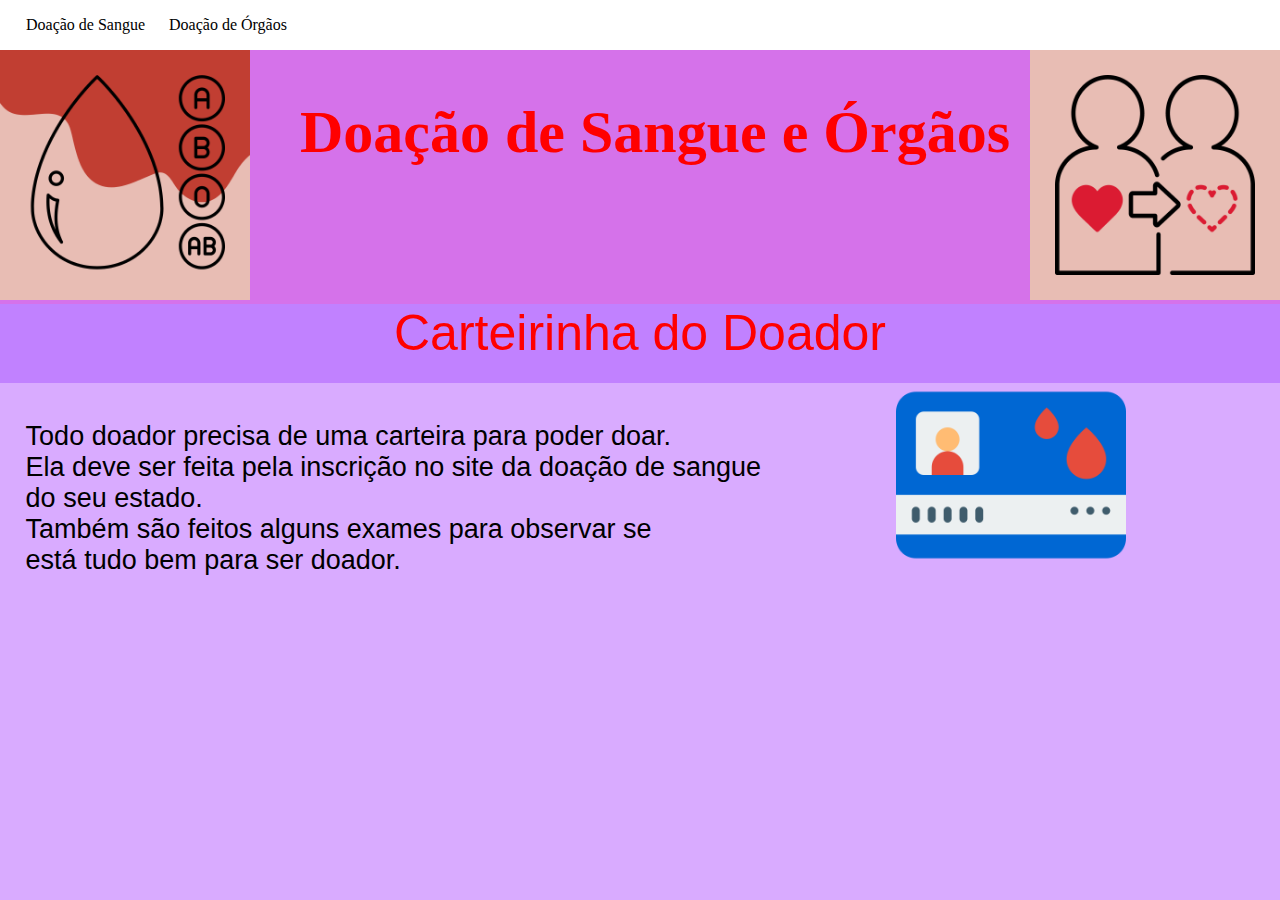
==== carteirinha_sangue.html @ 4dd1fb4f "29/07" ====
<!DOCTYPE html>
<html lang="en">
<head>
    <meta charset="UTF-8">
    <meta name="viewport" content="width=device-width, initial-scale=1.0">
    <title>Doação  de Sangue</title>
    <link rel="stylesheet" href="https://cdn.jsdelivr.net/npm/swiper@10/swiper-bundle.min.css"/>
    <link rel="stylesheet" href="styles/carteirinha_sangue.css">
    <link rel="stylesheet" href="styles/carrossel.css">
    <link rel="stylesheet" href="styles/header.css">
    <link rel="stylesheet" href="style.css">
</head>
<body>
    <header class="cabecalho">
        <nav class="dp-menu">
            <ul>
                <li class="doação"><a href="dsangue.html">Doação de Sangue</a>
                    <ul>
                        <li><a href="index.html">Ínicio</a></li>
                        <li><a href="oqépreciso.html">Como ser doador?</a></li>
                        <li><a href="#">Carteirinha de doação</a></li>
                        <li><a href="#">Como a coleta é realizada?</a></li>
                        <li><a href="#">Onde doar?</a></li>
                    </ul>
                </li>
                <li class="doação"><a href="dorgaos.html">Doação de Órgãos</a>
                    <ul>
                        <li><a href="index.html">Ínicio</a></li>
                        <li><a href="#">Por que doar?</a></li>
                        <li><a href="#">Como doar?</a></li>
                        <li><a href="#">Tipos de doadores</a></li>
                        <li><a href="#">Quais órgãos podem ser doados?</a></li>
                        <li><a href="#">Lista de Espera de Transplante de Órgãos</a></li>
                        <li><a href="#">Riscos no Pós-Transplante</a></li>
                    </ul>
                </li>
            </ul>
        </nav>
    </header>

    <section class="carrossel">
        <!-- Slider main container -->
        <div class="swiper">
            <!-- Additional required wrapper -->
            <div class="swiper-wrapper">
            <!-- Slides -->
            <div class="swiper-slide">
                <h3 class="carrossel__titulo1">Doação de Sangue e Órgãos</h3>
                <img class="sangue__carrossel__img" src="img/sangue__carrossel.png" alt="Imagem de uma gota de sangue com um fundo de vermelho com um rosa claro"></div>
                <img class="orgão__carrossel__img" src="img/órgão__carrossel.png" alt="Imagem de dois bonequinhos onde um esta com um coração em vermelho e outro com um coração pontilhado de vermelho, e um esta doando esse órgão para o outro">
            <div class="swiper-slide">
                <h3 class="carrossel__titulo2">Junho Vermelho</h3>
                <p class="carrossel__frase">É o mês da conscientização sobre a doação de sangue</p>
                <img src="img/bolsas de sangue.png" alt="Imagem com três bolsas de sangue"></div>
            <div class="swiper-slide">
                <p class="carrossel__frase2">Setembro é o mês da conscientização da importância da doação de órgãos</p>
                <img src="img/Doação de.png" alt="Imagem de um coração humano com a escrita de doação de órgãos em volta"></div>
        
        </div>
            </div>

        <!-- If we need pagination -->
        <div class="swiper-pagination"></div>

        <!-- If we need navigation buttons -->
        <div class="swiper-button-prev1"></div>
        <div class="swiper-button-next1"></div>
        
        <!-- If we need scrollbar -->
        <div class="swiper-scrollbar"></div>
    </section>

    <section class="retangulo">
        <h1 class="carteirinha">Carteirinha do Doador</h1>
    </section>

    <p class="carteirinha_texto">Todo doador precisa de uma carteira para poder doar. <br> Ela deve ser feita pela inscrição no site da doação de sangue <br> do seu estado.
       <br> Também são feitos alguns exames para observar se <br> está tudo bem para ser doador.</p>

       <img class="foto" src="img/cartao-do-doador-de-sangue.png" alt="">
    <script src="https://cdn.jsdelivr.net/npm/swiper@10/swiper-bundle.min.js"></script>
        <script>
            const swiper = new Swiper('.swiper', {
            spaceBetween: 10,
            autoplay: {
            delay: 4000,
            },
            });
        </script>
</body>
</html>
---- styles/carteirinha_sangue.css ----
.retangulo{
    width: 100%;
    height: 79px;
    flex-shrink: 0;
    background-color: var(--cor-do-retangulo);
}
.carteirinha{
    width: 100%;
    height: 123px;
    flex-shrink: 0;
    color: var(--cor-do-titulo-carrossel);
    text-align: center;
    font-family:Verdana, Geneva, Tahoma, sans-serif;
    font-size: 50px;
    font-style: normal;
    font-weight: 400;
    line-height: normal;
}
.carteirinha_texto{
    color: var(--cor-preto);
    margin-top: 3%;
    margin-left: 2%;
    text-align:left;
    font-family: Arial, Helvetica, sans-serif;
    font-size: 27px;
    font-style: normal;
    font-weight: 30;
    line-height: normal;
}
.foto{
    height: 230px;
    width: 230px;
    margin-top: -120%;
    margin-left: 70%;
}
---- styles/carrossel.css ----
.swiper-slide img{
    height: 250px;
}
.swiper-button-prev1, 
.swiper-button-next1 {
    display: none;
}

.swiper-slide1 img{
    width: 100%;
    height: 50px;
}
.carrossel{
    background-color: #d572ea;
}
.orgão__carrossel__img{
    height: 250px;
    right: 0;
    position: absolute;
}
.carrossel__titulo1{
    text-align: center;
    font-size: 60px;
    color: var(--cor-do-titulo-carrossel);
    position: absolute;
    left: 5em;
    top: 19%;
}
.carrossel__titulo2{
    text-align: center;
    font-size: 60px;
    color: var(--cor-do-titulo-carrossel);
    position: absolute;
    left: 8em;
    top: 12%;
}
.carrossel__frase{
    text-align: center;
    font-size: 30px;
    color: var(--cor-preto);
    position: absolute;
    left: 12em;
    top: 39%;
}
.carrossel__frase2{
    text-align: center;
    font-size: 50px;
    color: var(--cor-de-azul);
    left: 5em;
    top: 19%;
    position: absolute;
}
---- styles/header.css ----
*{
    margin: 0;
    padding: 0;
}

.cabecalho{
    background-color: var(--cor-branco);
}

/*lista*/
.dp-menu ul{
    margin-top: 0%;
    list-style-type: none;
    padding: 1em;
    font-family: Georgia, 'Times New Roman', Times, serif;
    
}

.dp-menu ul{
    background-color: var(--cor-fundo);
    position: relative;
}

.dp-menu ul li{
    display: inline-block;
}

.dp-menu ul li a{
    color: var(--cor-preto);
    text-decoration: none;
    padding: 10px;
    transition: background .3s;
}

.dp-menu ul li a:hover {
    background-color: var(--cor-hover)
}

/*sub menu*/

.dp-menu ul ul{
    display: none;
    left: 1;
    position: absolute;
}

.dp-menu ul li:hover ul{
    display: block;
   
}
.dp-menu ul ul{
    width: 150px;
}
.dp-menu ul ul li a {
    display: block;
}
---- style.css ----
@import url(styles/header.css);
@import url(styles/heart.css);
@import url(styles/carrossel.css);
@import url(styles/cards.css);
@import url(styles/dorgaos.css);
@import url(styles/dsangue.css);
@import url(styles/oqépreciso.css);
@import url(styles/footer.css);
@import url(styles/carteirinha_sangue.css);
@import url(styles/como_a_coleta.css);

:root{
    --cor-branco: #FFFFFF;
    --cor-de-fundo: #D9ABFF;
    --cor-hover : #fb3f25;
    --cor-primaria : #fff;
    --cor-do-titulo-carrossel: red;
    --cor-do-card1: #ABE4FF;
    --cor-do-card2: #FBC5D8;
    --cor-preto: #000000;
    --cor-de-azul: #4122d9;
    --cor-do-retangulo: #c181ff;
}

body{
    margin: 0;
    padding: 0;
    height: 100vh;
    background-color: var(--cor-de-fundo);
}
.sangue{
    height: 500px;
    left: 1px;
    top: 270px;
background: var(--cor-de-fundo);
}
.sangueeórgãos{
    height: 500px;
}
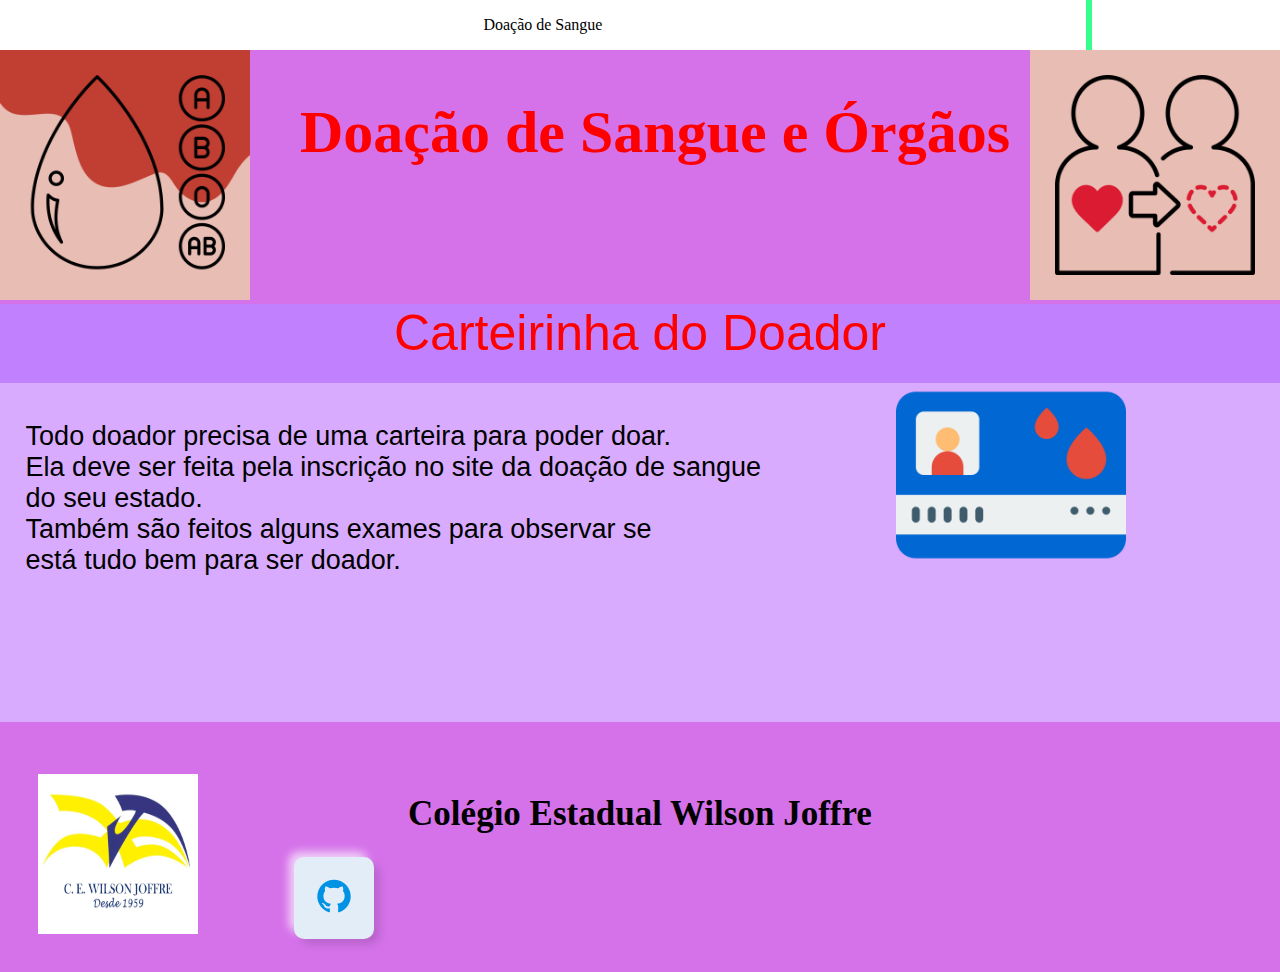
==== commit 99de65af: "02/08" ====
--- a/carteirinha_sangue.html
+++ b/carteirinha_sangue.html
@@ -12,30 +12,26 @@
 </head>
 <body>
     <header class="cabecalho">
-        <nav class="dp-menu">
-            <ul>
-                <li class="doação"><a href="dsangue.html">Doação de Sangue</a>
-                    <ul>
-                        <li><a href="index.html">Ínicio</a></li>
-                        <li><a href="oqépreciso.html">Como ser doador?</a></li>
-                        <li><a href="#">Carteirinha de doação</a></li>
-                        <li><a href="#">Como a coleta é realizada?</a></li>
-                        <li><a href="#">Onde doar?</a></li>
-                    </ul>
-                </li>
-                <li class="doação"><a href="dorgaos.html">Doação de Órgãos</a>
-                    <ul>
-                        <li><a href="index.html">Ínicio</a></li>
-                        <li><a href="#">Por que doar?</a></li>
-                        <li><a href="#">Como doar?</a></li>
-                        <li><a href="#">Tipos de doadores</a></li>
-                        <li><a href="#">Quais órgãos podem ser doados?</a></li>
-                        <li><a href="#">Lista de Espera de Transplante de Órgãos</a></li>
-                        <li><a href="#">Riscos no Pós-Transplante</a></li>
-                    </ul>
-                </li>
+        <div class="container">
+            <ul class="opcoes">
+                <input type="checkbox" id="menu" class="container__botao">
+                <label for="menu">
+                  <li class="opções__doação">Doação de Sangue</li>
+                </label>
+                <ul class="lista-menu">
+                    <li class="lista-menu__item"><a href="index.html" class="lista-menu__link">Ínicio</a></li>
+                    <li class="lista-menu__item"><a href="oqépreciso.html" class="lista-menu__link">Como ser doador?</a></li>
+                    <li class="lista-menu__item"><a href="carteirinha_sangue.html" class="lista-menu__link">Carteirinha de doação</a></li>
+                    <li class="lista-menu__item"><a href="como_a_coleta.html" class="lista-menu__link">Como a coleta é realizada?</a></li>
+                    <li class="lista-menu__item"><a href="onde_doar_s.html" class="lista-menu__link">Onde doar?</a></li>
+                </ul>
             </ul>
-        </nav>
+        </div>
+
+        <button data-text="Awesome" class="button">
+            <span class="actual-text">&nbsp;Agrinho&nbsp;</span>
+            <span class="hover-text" aria-hidden="true">&nbsp;Agrinho&nbsp;</span>
+        </button>
     </header>
 
     <section class="carrossel">
@@ -78,6 +74,18 @@
        <br> Também são feitos alguns exames para observar se <br> está tudo bem para ser doador.</p>
 
        <img class="foto" src="img/cartao-do-doador-de-sangue.png" alt="">
+
+    <footer class="foo_ter">
+        <img class="logo" src="img/logo_wilson.jpeg" alt="Logo do colégio wilson joffre">
+        <h1 class="wilson"><a href="https://wilsonjoffre.com.br/">Colégio Estadual Wilson Joffre</a></h1>
+
+        <button class="btn">
+           <a href="https://github.com/fabiagrinho/Agrinho"> <svg width="40" height="40" fill="#0092E4" xmlns="https://github.com/fabiagrinho/Agrinho" data-name="Layer 1" viewBox="0 0 24 24" id="github">
+              <path d="M12,2.2467A10.00042,10.00042,0,0,0,8.83752,21.73419c.5.08752.6875-.21247.6875-.475,0-.23749-.01251-1.025-.01251-1.86249C7,19.85919,6.35,18.78423,6.15,18.22173A3.636,3.636,0,0,0,5.125,16.8092c-.35-.1875-.85-.65-.01251-.66248A2.00117,2.00117,0,0,1,6.65,17.17169a2.13742,2.13742,0,0,0,2.91248.825A2.10376,2.10376,0,0,1,10.2,16.65923c-2.225-.25-4.55-1.11254-4.55-4.9375a3.89187,3.89187,0,0,1,1.025-2.6875,3.59373,3.59373,0,0,1,.1-2.65s.83747-.26251,2.75,1.025a9.42747,9.42747,0,0,1,5,0c1.91248-1.3,2.75-1.025,2.75-1.025a3.59323,3.59323,0,0,1,.1,2.65,3.869,3.869,0,0,1,1.025,2.6875c0,3.83747-2.33752,4.6875-4.5625,4.9375a2.36814,2.36814,0,0,1,.675,1.85c0,1.33752-.01251,2.41248-.01251,2.75,0,.26251.1875.575.6875.475A10.0053,10.0053,0,0,0,12,2.2467Z"></path>
+            </svg></a>
+          </button>
+    </footer>
+
     <script src="https://cdn.jsdelivr.net/npm/swiper@10/swiper-bundle.min.js"></script>
         <script>
             const swiper = new Swiper('.swiper', {
--- a/styles/carrossel.css
+++ b/styles/carrossel.css
@@ -11,7 +11,7 @@
     height: 50px;
 }
 .carrossel{
-    background-color: #d572ea;
+    background-color: var(--cor-do-fundo-carrossel);
 }
 .orgão__carrossel__img{
     height: 250px;
@@ -49,4 +49,24 @@
     left: 5em;
     top: 19%;
     position: absolute;
+}
+/* 320px - 480px = mobile*/
+@media  screen and (min-width: 320px) {
+    
+}
+/* 480px - 768px = tablet */
+@media screen and (min-width: 480px) {
+    
+}
+/* 768px - 1024px = telas menores, laptops */
+@media screen and (min-width: 480px) {
+    
+}
+/* 1024px - 1200px = desktop */
+@media screen and (min-width: 480px) {
+    
+}
+/* 1200px e + = telas maiores, tvs */
+@media screen and (min-width: 480px) {
+    
 }--- a/styles/header.css
+++ b/styles/header.css
@@ -5,52 +5,86 @@
 
 .cabecalho{
     background-color: var(--cor-branco);
-}
-
-/*lista*/
-.dp-menu ul{
-    margin-top: 0%;
-    list-style-type: none;
-    padding: 1em;
-    font-family: Georgia, 'Times New Roman', Times, serif;
-    
-}
-
-.dp-menu ul{
-    background-color: var(--cor-fundo);
+    display: flex;
     position: relative;
 }
 
-.dp-menu ul li{
-    display: inline-block;
+.lista-menu{
+    display: none;
+    position: absolute;
+    top: 100%;
+    width: 10vw;
+    z-index: 2;
+    list-style: none;
+}
+.container__botao:checked~.lista-menu{
+    display: block;
+}
+.lista-menu__link{
+    background-color: var(--cor-de-fundo);
+    -webkit-background-clip: text;
+    background-clip: text;
+    color: var(--cor-de-azul);
+    text-decoration: none;
 }
 
-.dp-menu ul li a{
-    color: var(--cor-preto);
-    text-decoration: none;
-    padding: 10px;
-    transition: background .3s;
+.opções__doação, .lista-menu__item{
+    padding: 1em;
+    background-color: var(--cor-branco);
+    list-style: none;
+}
+.container__botao{
+    display: none;
 }
 
-.dp-menu ul li a:hover {
-    background-color: var(--cor-hover)
+/* === removing default button style ===*/
+.button {
+  margin: 0;
+  height: auto;
+  background: transparent;
+  padding: 0;
+  border: none;
 }
 
-/*sub menu*/
-
-.dp-menu ul ul{
-    display: none;
-    left: 1;
-    position: absolute;
+/* button styling */
+.button {
+  --border-right: 6px;
+  --text-stroke-color: rgba(255,255,255,0.6);
+  --animation-color: #37FF8B;
+  --fs-size: 2em;
+  letter-spacing: 3px;
+  text-decoration: none;
+  font-size: var(--fs-size);
+  font-family: "Arial";
+  position: relative;
+  text-transform: uppercase;
+  color: transparent;
+  -webkit-text-stroke: 1px var(--text-stroke-color);
+}
+/* this is the text, when you hover on button */
+.hover-text {
+  position: absolute;
+  box-sizing: border-box;
+  content: attr(data-text);
+  color: var(--animation-color);
+  width: 0%;
+  inset: 0;
+  border-right: var(--border-right) solid var(--animation-color);
+  overflow: hidden;
+  transition: 0.5s;
+  -webkit-text-stroke: 1px var(--animation-color);
+}
+/* hover */
+.button:hover .hover-text {
+  width: 100%;
+  filter: drop-shadow(0 0 23px var(--animation-color))
 }
 
-.dp-menu ul li:hover ul{
-    display: block;
-   
+/* 768px - 1024px = telas menores, laptops */
+@media screen and (min-width: 768px) {
+    
 }
-.dp-menu ul ul{
-    width: 150px;
-}
-.dp-menu ul ul li a {
-    display: block;
+/* 1024px - 1200px = desktop */
+@media screen and (min-width: 1024px) {
+    
 }--- a/style.css
+++ b/style.css
@@ -8,6 +8,8 @@
 @import url(styles/footer.css);
 @import url(styles/carteirinha_sangue.css);
 @import url(styles/como_a_coleta.css);
+@import url(styles/carrossel__sangue.css);
+@import url(styles/onde_doar_s.css);
 
 :root{
     --cor-branco: #FFFFFF;
@@ -20,6 +22,7 @@
     --cor-preto: #000000;
     --cor-de-azul: #4122d9;
     --cor-do-retangulo: #c181ff;
+    --cor-do-fundo-carrossel:#d572ea;
 }
 
 body{
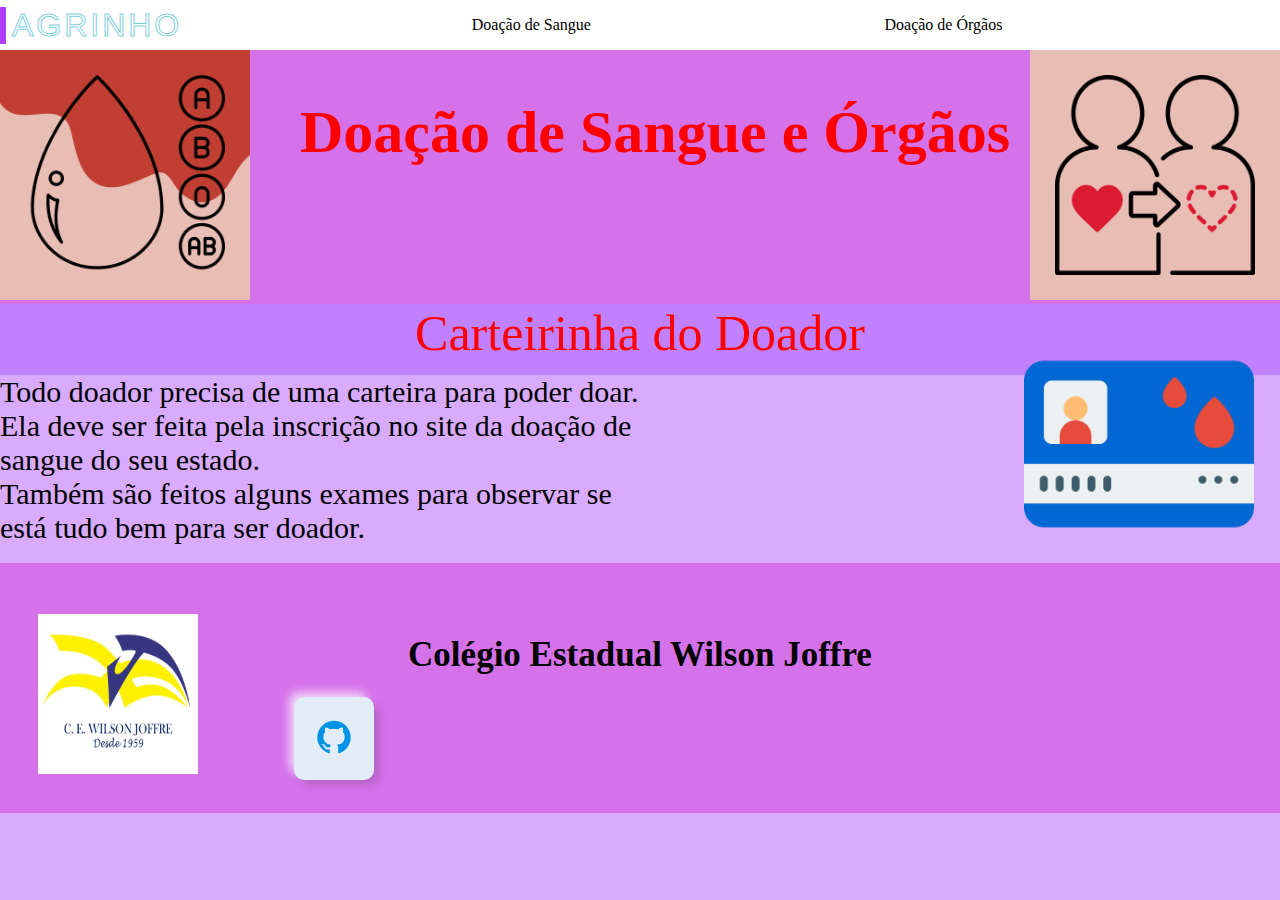
==== commit d75d9b83: "03/08" ====
--- a/carteirinha_sangue.html
+++ b/carteirinha_sangue.html
@@ -12,6 +12,11 @@
 </head>
 <body>
     <header class="cabecalho">
+        <button data-text="Awesome" class="button">
+            <span class="actual-text">&nbsp;Agrinho&nbsp;</span>
+            <span class="hover-text" aria-hidden="true">&nbsp;Agrinho&nbsp;</span>
+        </button>
+
         <div class="container">
             <ul class="opcoes">
                 <input type="checkbox" id="menu" class="container__botao">
@@ -26,12 +31,23 @@
                     <li class="lista-menu__item"><a href="onde_doar_s.html" class="lista-menu__link">Onde doar?</a></li>
                 </ul>
             </ul>
+            <ul class="opcoes2">
+                <input type="checkbox" id="menu2" class="container__botao2">
+                <label for="menu2">
+                  <li class="opções__doação2">Doação de Órgãos</li>
+                </label>
+                <ul class="lista-menu">
+                    <li class="lista-menu__item"><a href="index.html" class="lista-menu__link">Ínicio</a></li>
+                    <li class="lista-menu__item"><a href="como_doar_org.html" class="lista-menu__link">Como Doar?</a></li>
+                    <li class="lista-menu__item"><a href="doadores.html" class="lista-menu__link">Tipos de Doadores</a></li>
+                    <li class="lista-menu__item"><a href="quais_orgaos.html" class="lista-menu__link">Quais Órgaos Podem ser Doados?</a></li>
+                    <li class="lista-menu__item"><a href="lista_espera.html" class="lista-menu__link">Lista de Espera de Transplante de Órgaos</a></li>
+                    <li class="lista-menu__item"><a href="riscos.html" class="lista-menu__link">Riscos no Pós-Transplante</a></li>
+                </ul>
+            </ul>
         </div>
 
-        <button data-text="Awesome" class="button">
-            <span class="actual-text">&nbsp;Agrinho&nbsp;</span>
-            <span class="hover-text" aria-hidden="true">&nbsp;Agrinho&nbsp;</span>
-        </button>
+        
     </header>
 
     <section class="carrossel">
@@ -70,10 +86,10 @@
         <h1 class="carteirinha">Carteirinha do Doador</h1>
     </section>
 
-    <p class="carteirinha_texto">Todo doador precisa de uma carteira para poder doar. <br> Ela deve ser feita pela inscrição no site da doação de sangue <br> do seu estado.
+    <p class="carteirinha_texto">Todo doador precisa de uma carteira para poder doar. <br> Ela deve ser feita pela inscrição no site da doação de <br> sangue do seu estado.
        <br> Também são feitos alguns exames para observar se <br> está tudo bem para ser doador.</p>
 
-       <img class="foto" src="img/cartao-do-doador-de-sangue.png" alt="">
+       <img class="foto" src="img/cartao-do-doador-de-sangue.png" alt="Uma imagem de uma carteira de doação de sangue azul">
 
     <footer class="foo_ter">
         <img class="logo" src="img/logo_wilson.jpeg" alt="Logo do colégio wilson joffre">
--- a/styles/carteirinha_sangue.css
+++ b/styles/carteirinha_sangue.css
@@ -10,26 +10,82 @@
     flex-shrink: 0;
     color: var(--cor-do-titulo-carrossel);
     text-align: center;
-    font-family:Verdana, Geneva, Tahoma, sans-serif;
+    font-family: Edu SA Beginner;
     font-size: 50px;
     font-style: normal;
     font-weight: 400;
     line-height: normal;
 }
 .carteirinha_texto{
-    color: var(--cor-preto);
-    margin-top: 3%;
-    margin-left: 2%;
-    text-align:left;
-    font-family: Arial, Helvetica, sans-serif;
-    font-size: 27px;
-    font-style: normal;
-    font-weight: 30;
-    line-height: normal;
+    font-size: 30px;
+    text-align: justify;
 }
 .foto{
     height: 230px;
     width: 230px;
     margin-top: -120%;
     margin-left: 70%;
+}
+/*card5*/
+.card5 {
+    position: relative;
+    width: 500px;
+    height: 300px;
+    background-color: var(--cor-de-fundo);
+    border-radius: 10px;
+    display: flex;
+    align-items: center;
+    justify-content: center;
+    overflow: hidden;
+    perspective: 1000px;
+    box-shadow: 0 0 0 5px #ffffff80;
+    transition: all 0.6s cubic-bezier(0.175, 0.885, 0.32, 1.275);
+    margin-left: 26em;
+}
+  
+
+.card5:hover {
+    transform: scale(1.05);
+    box-shadow: 0 8px 16px rgba(255, 255, 255, 0.2);
+}
+  
+.card__content5 {
+    position: absolute;
+    top: 0;
+    left: 0;
+    width: 100%;
+    height: 100%;
+    padding: 20px;
+    box-sizing: border-box;
+    background-color: #f2f2f2;
+    transform: rotateX(-90deg);
+    transform-origin: bottom;
+    transition: all 0.6s cubic-bezier(0.175, 0.885, 0.32, 1.275);
+}
+  
+.card5:hover .card__content5 {
+    transform: rotateX(0deg);
+}
+  
+.card__img_5{
+    width: 400px;
+    height: 300px;
+}
+
+.card__description5 {
+    margin: 10px 0 0;
+    font-size: 23px;
+    color: var(--cor-preto);
+}
+  
+/* 768px - 1024px = telas menores, laptops */
+@media screen and (min-width: 768px) {
+.foto{
+    margin-top: -120%;
+    margin-left: 80%;
+}
+}
+/* 1024px - 1200px = desktop */
+@media screen and (min-width: 1024px) {
+    
 }--- a/styles/carrossel.css
+++ b/styles/carrossel.css
@@ -50,23 +50,13 @@
     top: 19%;
     position: absolute;
 }
-/* 320px - 480px = mobile*/
-@media  screen and (min-width: 320px) {
-    
-}
-/* 480px - 768px = tablet */
-@media screen and (min-width: 480px) {
-    
-}
+
+
 /* 768px - 1024px = telas menores, laptops */
-@media screen and (min-width: 480px) {
+@media screen and (min-width: 768px) {
     
 }
 /* 1024px - 1200px = desktop */
-@media screen and (min-width: 480px) {
-    
-}
-/* 1200px e + = telas maiores, tvs */
-@media screen and (min-width: 480px) {
+@media screen and (min-width: 1024px) {
     
 }--- a/styles/header.css
+++ b/styles/header.css
@@ -1,14 +1,11 @@
-*{
-    margin: 0;
-    padding: 0;
-}
-
 .cabecalho{
     background-color: var(--cor-branco);
     display: flex;
+    justify-content: space-between;
+    align-items: center;
     position: relative;
 }
-
+/*Botão 1*/
 .lista-menu{
     display: none;
     position: absolute;
@@ -24,8 +21,12 @@
     background-color: var(--cor-de-fundo);
     -webkit-background-clip: text;
     background-clip: text;
-    color: var(--cor-de-azul);
+    color: rgb(155, 21, 21);
     text-decoration: none;
+}
+
+a {
+  color: inherit;
 }
 
 .opções__doação, .lista-menu__item{
@@ -36,6 +37,27 @@
 .container__botao{
     display: none;
 }
+/*Botão 2*/
+.container__botao2:checked~.lista-menu{
+  display: block;
+}
+.lista-menu__link{
+  background-color: var(--cor-de-fundo);
+  -webkit-background-clip: text;
+  background-clip: text;
+  color: var(--cor-de-azul);
+  text-decoration: none;
+}
+
+.opções__doação2, .lista-menu__item{
+  padding: 1em;
+  background-color: var(--cor-branco);
+  list-style: none;
+}
+.container__botao2{
+  display: none;
+}
+
 
 /* === removing default button style ===*/
 .button {
@@ -49,8 +71,8 @@
 /* button styling */
 .button {
   --border-right: 6px;
-  --text-stroke-color: rgba(255,255,255,0.6);
-  --animation-color: #37FF8B;
+  --text-stroke-color: rgba(24, 176, 196, 0.6);
+  --animation-color: #b23dff;
   --fs-size: 2em;
   letter-spacing: 3px;
   text-decoration: none;
--- a/style.css
+++ b/style.css
@@ -10,6 +10,11 @@
 @import url(styles/como_a_coleta.css);
 @import url(styles/carrossel__sangue.css);
 @import url(styles/onde_doar_s.css);
+@import url(styles/como_doar_org.css);
+@import url(styles/doadores.css);
+@import url(styles/quais_orgaos.css);
+@import url(styles/lista_espera.css);
+@import url(styles/riscos.css);
 
 :root{
     --cor-branco: #FFFFFF;
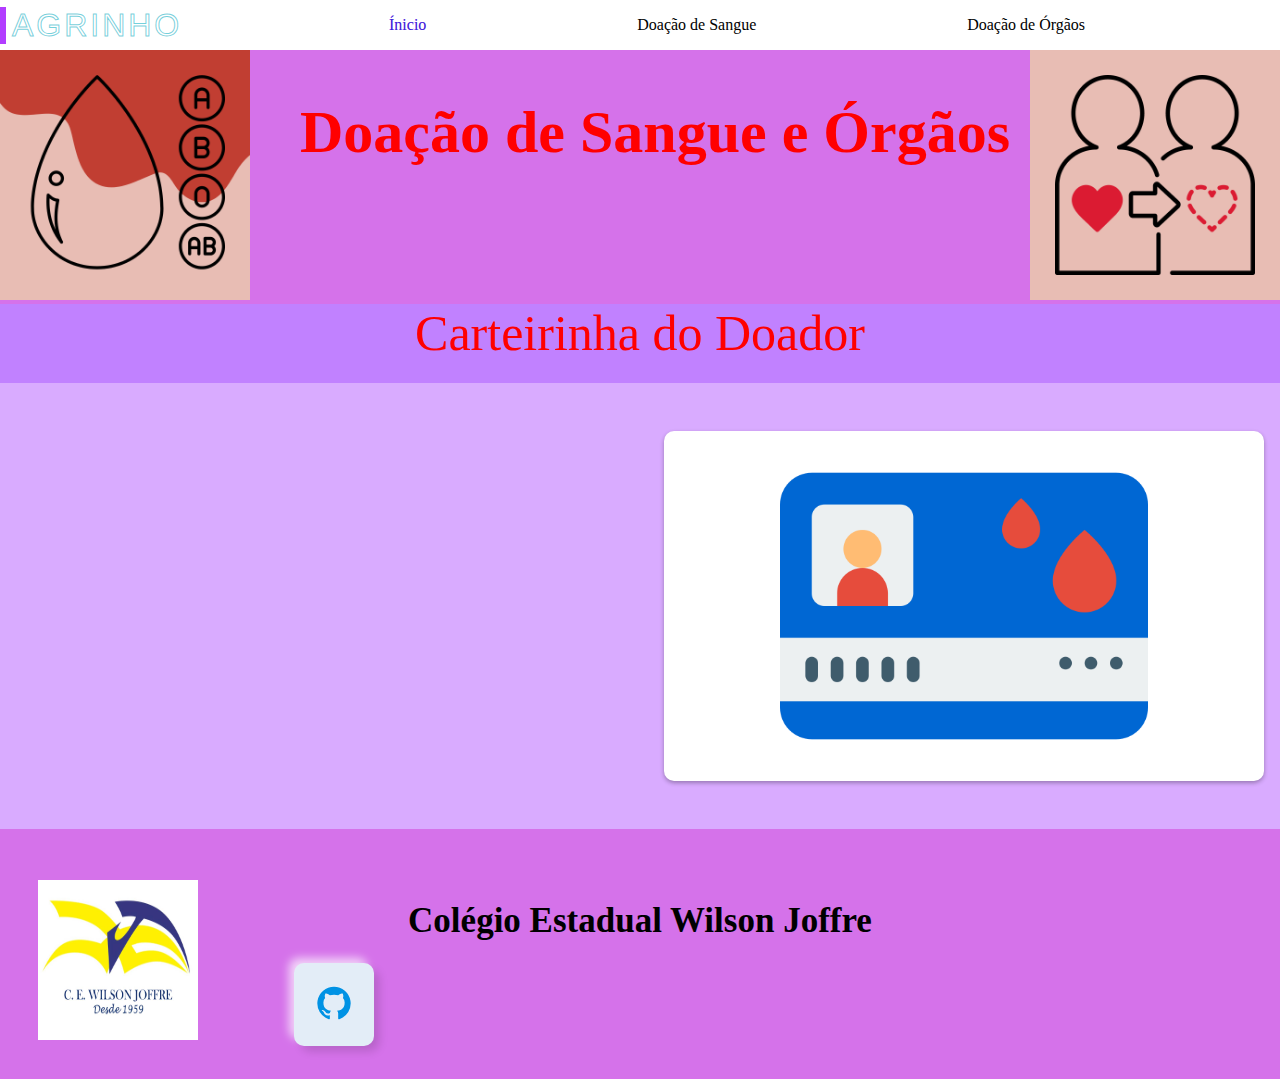
==== commit 91bd9640: "12 24" ====
--- a/carteirinha_sangue.html
+++ b/carteirinha_sangue.html
@@ -18,26 +18,28 @@
         </button>
 
         <div class="container">
+            <ul>
+                <li class="lista-menu__item"><a href="index.html" class="lista-menu__link">Ínicio</a></li>
+            </ul>
             <ul class="opcoes">
                 <input type="checkbox" id="menu" class="container__botao">
                 <label for="menu">
                   <li class="opções__doação">Doação de Sangue</li>
                 </label>
                 <ul class="lista-menu">
-                    <li class="lista-menu__item"><a href="index.html" class="lista-menu__link">Ínicio</a></li>
                     <li class="lista-menu__item"><a href="oqépreciso.html" class="lista-menu__link">Como ser doador?</a></li>
                     <li class="lista-menu__item"><a href="carteirinha_sangue.html" class="lista-menu__link">Carteirinha de doação</a></li>
                     <li class="lista-menu__item"><a href="como_a_coleta.html" class="lista-menu__link">Como a coleta é realizada?</a></li>
                     <li class="lista-menu__item"><a href="onde_doar_s.html" class="lista-menu__link">Onde doar?</a></li>
                 </ul>
             </ul>
+           
             <ul class="opcoes2">
                 <input type="checkbox" id="menu2" class="container__botao2">
                 <label for="menu2">
                   <li class="opções__doação2">Doação de Órgãos</li>
                 </label>
                 <ul class="lista-menu">
-                    <li class="lista-menu__item"><a href="index.html" class="lista-menu__link">Ínicio</a></li>
                     <li class="lista-menu__item"><a href="como_doar_org.html" class="lista-menu__link">Como Doar?</a></li>
                     <li class="lista-menu__item"><a href="doadores.html" class="lista-menu__link">Tipos de Doadores</a></li>
                     <li class="lista-menu__item"><a href="quais_orgaos.html" class="lista-menu__link">Quais Órgaos Podem ser Doados?</a></li>
@@ -85,11 +87,13 @@
     <section class="retangulo">
         <h1 class="carteirinha">Carteirinha do Doador</h1>
     </section>
-
-    <p class="carteirinha_texto">Todo doador precisa de uma carteira para poder doar. <br> Ela deve ser feita pela inscrição no site da doação de <br> sangue do seu estado.
-       <br> Também são feitos alguns exames para observar se <br> está tudo bem para ser doador.</p>
-
-       <img class="foto" src="img/cartao-do-doador-de-sangue.png" alt="Uma imagem de uma carteira de doação de sangue azul">
+    <div class="card6">
+        <img class="foto__carteirinha" src="img/cartao-do-doador-de-sangue.png" alt="Uma imagem de uma carteira de doação de sangue azul">
+        <div class="card__content6">
+          <p class="card__description6">Todo doador precisa de uma carteira para poder doar. Ela deve ser feita pela inscrição no site da doação de sangue do seu estado.
+            Também são feitos alguns exames para observar se está tudo bem para ser doador.</p>
+        </div>
+    </div>
 
     <footer class="foo_ter">
         <img class="logo" src="img/logo_wilson.jpeg" alt="Logo do colégio wilson joffre">
--- a/styles/carteirinha_sangue.css
+++ b/styles/carteirinha_sangue.css
@@ -20,64 +20,67 @@
     font-size: 30px;
     text-align: justify;
 }
-.foto{
-    height: 230px;
-    width: 230px;
-    margin-top: -120%;
-    margin-left: 70%;
+.foto__carteirinha{
+    height: 23em;
+    width: 23em;
 }
-/*card5*/
-.card5 {
+  
+.card6 {
     position: relative;
-    width: 500px;
-    height: 300px;
-    background-color: var(--cor-de-fundo);
+    width: 300px;
+    height: 200px;
+    background: var(--cor-branco);
     border-radius: 10px;
     display: flex;
     align-items: center;
     justify-content: center;
     overflow: hidden;
-    perspective: 1000px;
-    box-shadow: 0 0 0 5px #ffffff80;
-    transition: all 0.6s cubic-bezier(0.175, 0.885, 0.32, 1.275);
-    margin-left: 26em;
-}
+    transition: all 0.6s cubic-bezier(0.23, 1, 0.320, 1);
+    margin: 3em;
+    margin-left: 41.5em;
+  }
   
-
-.card5:hover {
-    transform: scale(1.05);
-    box-shadow: 0 8px 16px rgba(255, 255, 255, 0.2);
-}
+  .card6 svg {
+    width: 48px;
+    fill: #333;
+    transition: all 0.6s cubic-bezier(0.23, 1, 0.320, 1);
+  }
   
-.card__content5 {
+  .card6:hover {
+    transform: rotate(-5deg) scale(1.1);
+    box-shadow: 0 10px 20px rgba(0, 0, 0, 0.2);
+  }
+  
+  .card__content6 {
     position: absolute;
-    top: 0;
-    left: 0;
+    top: 50%;
+    left: 50%;
+    transform: translate(-50%, -50%) rotate(-45deg);
     width: 100%;
     height: 100%;
     padding: 20px;
     box-sizing: border-box;
-    background-color: #f2f2f2;
-    transform: rotateX(-90deg);
-    transform-origin: bottom;
-    transition: all 0.6s cubic-bezier(0.175, 0.885, 0.32, 1.275);
-}
+    background-color: #fff;
+    opacity: 0;
+    transition: all 0.6s cubic-bezier(0.23, 1, 0.320, 1);
+  }
   
-.card5:hover .card__content5 {
-    transform: rotateX(0deg);
-}
+  .card6:hover .card__content6 {
+    transform: translate(-50%, -50%) rotate(0deg);
+    opacity: 1;
+  }
   
-.card__img_5{
-    width: 400px;
-    height: 300px;
-}
-
-.card__description5 {
-    margin: 10px 0 0;
-    font-size: 23px;
+  .card__description6 {
+    font-size: 1.6em;
     color: var(--cor-preto);
-}
+    line-height: 1.4;
+    margin: 1em;
+  }
   
+  .card6:hover svg {
+    scale: 0;
+    transform: rotate(-45deg);
+  }
 /* 768px - 1024px = telas menores, laptops */
 @media screen and (min-width: 768px) {
 .foto{
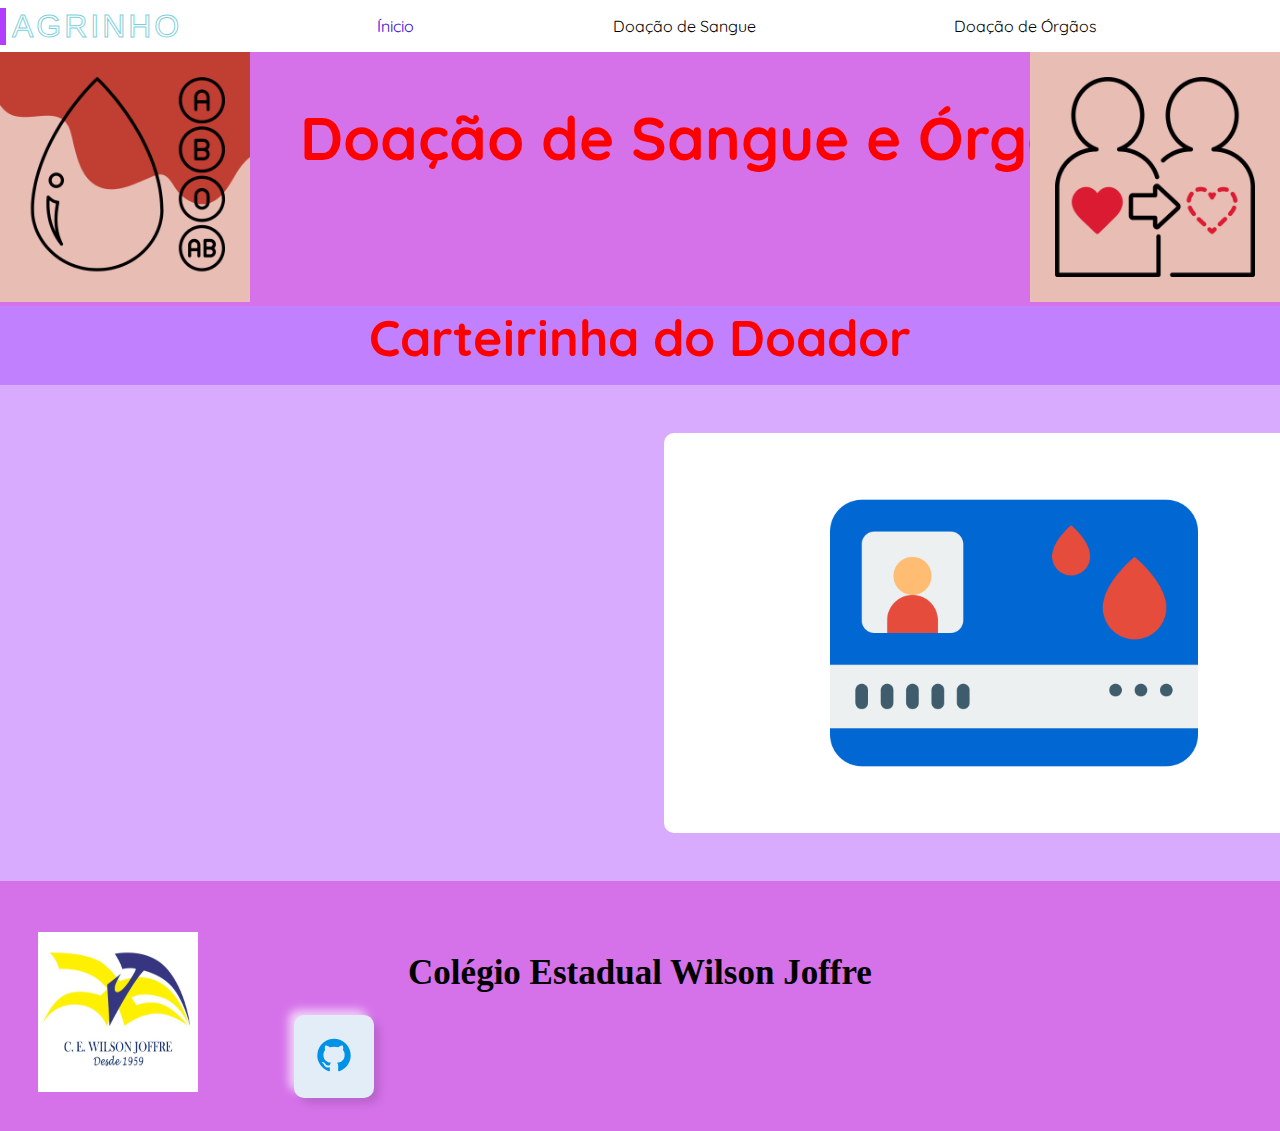
==== commit f0acde39: "04/08/23 agrinho" ====
--- a/carteirinha_sangue.html
+++ b/carteirinha_sangue.html
@@ -5,9 +5,9 @@
     <meta name="viewport" content="width=device-width, initial-scale=1.0">
     <title>Doação  de Sangue</title>
     <link rel="stylesheet" href="https://cdn.jsdelivr.net/npm/swiper@10/swiper-bundle.min.css"/>
-    <link rel="stylesheet" href="styles/carteirinha_sangue.css">
-    <link rel="stylesheet" href="styles/carrossel.css">
-    <link rel="stylesheet" href="styles/header.css">
+    <link rel="preconnect" href="https://fonts.googleapis.com">
+    <link rel="preconnect" href="https://fonts.gstatic.com" crossorigin>
+    <link href="https://fonts.googleapis.com/css2?family=Quicksand:wght@400;700&display=swap" rel="stylesheet">
     <link rel="stylesheet" href="style.css">
 </head>
 <body>
--- a/style.css
+++ b/style.css
@@ -28,6 +28,7 @@
     --cor-de-azul: #4122d9;
     --cor-do-retangulo: #c181ff;
     --cor-do-fundo-carrossel:#d572ea;
+    --fonte-principal: "Quicksand";
 }
 
 body{
@@ -35,6 +36,7 @@
     padding: 0;
     height: 100vh;
     background-color: var(--cor-de-fundo);
+    font-family: var(--fonte-principal);
 }
 .sangue{
     height: 500px;
